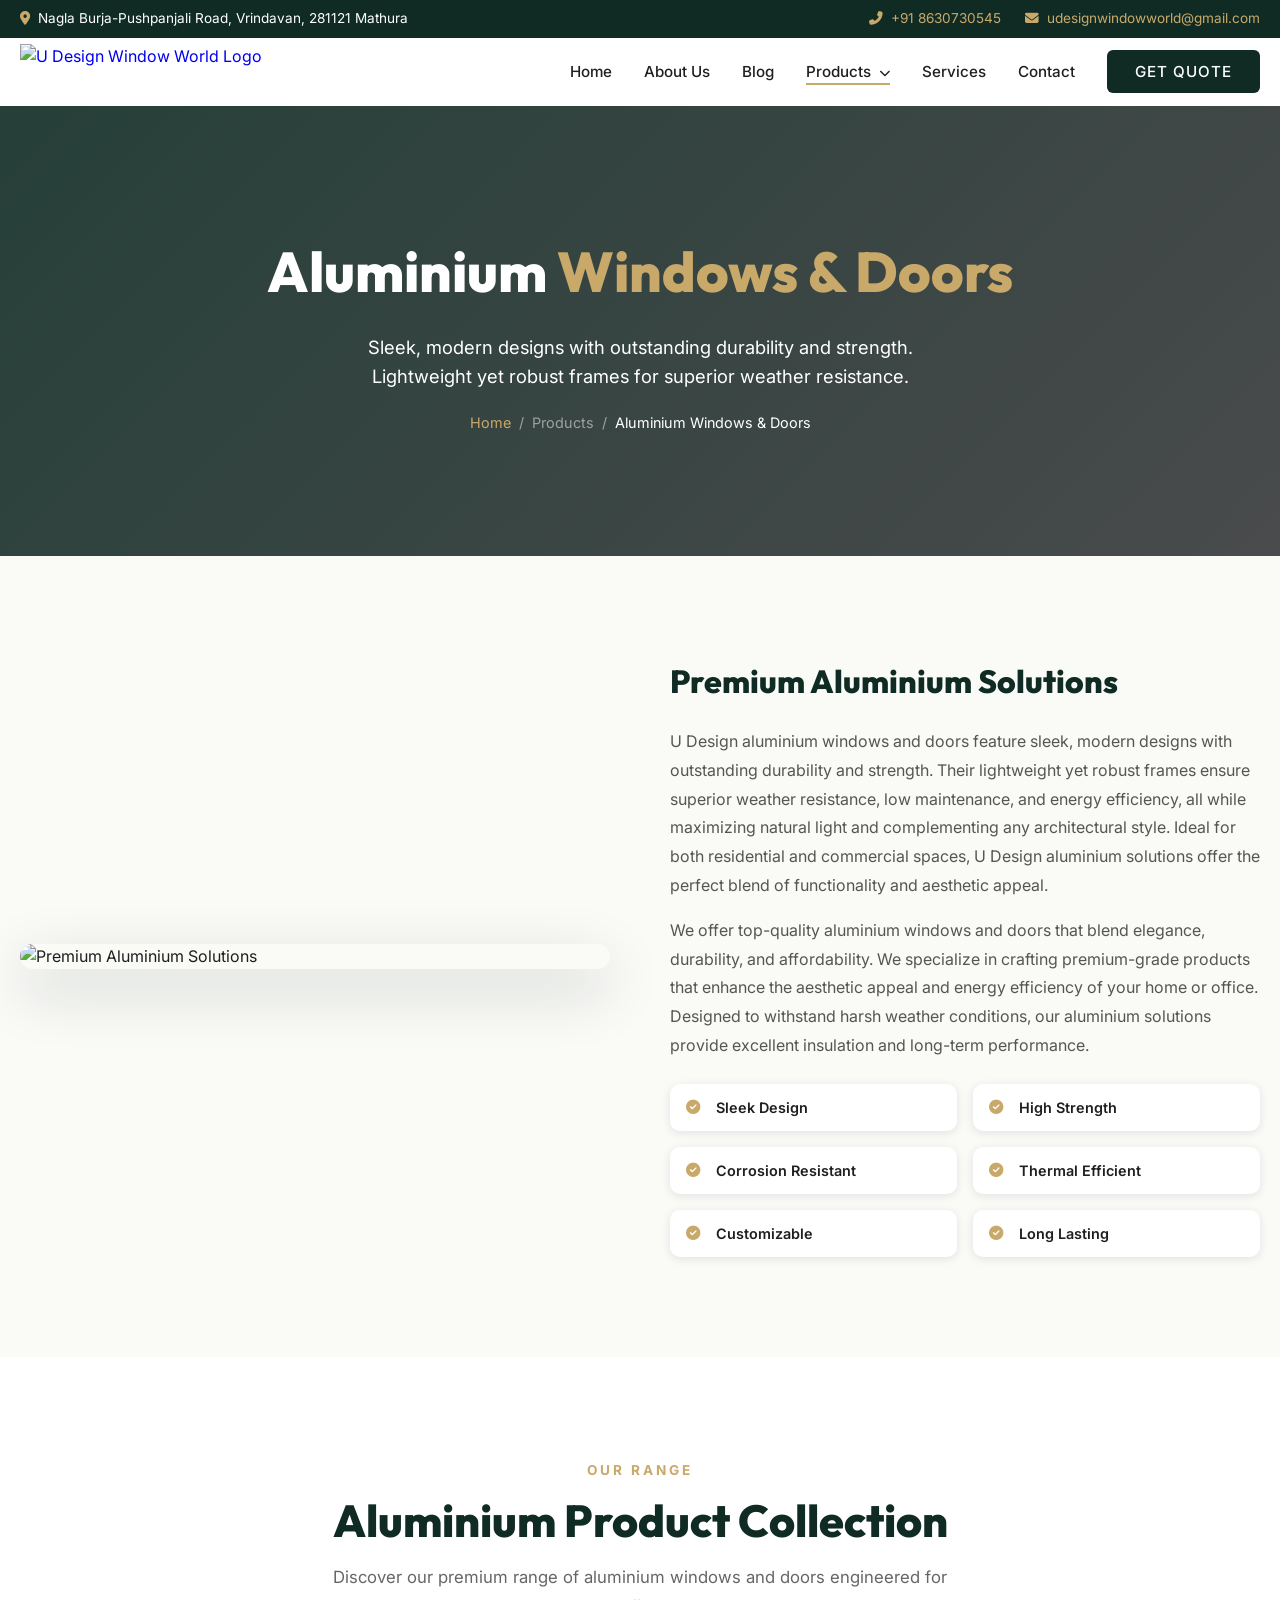
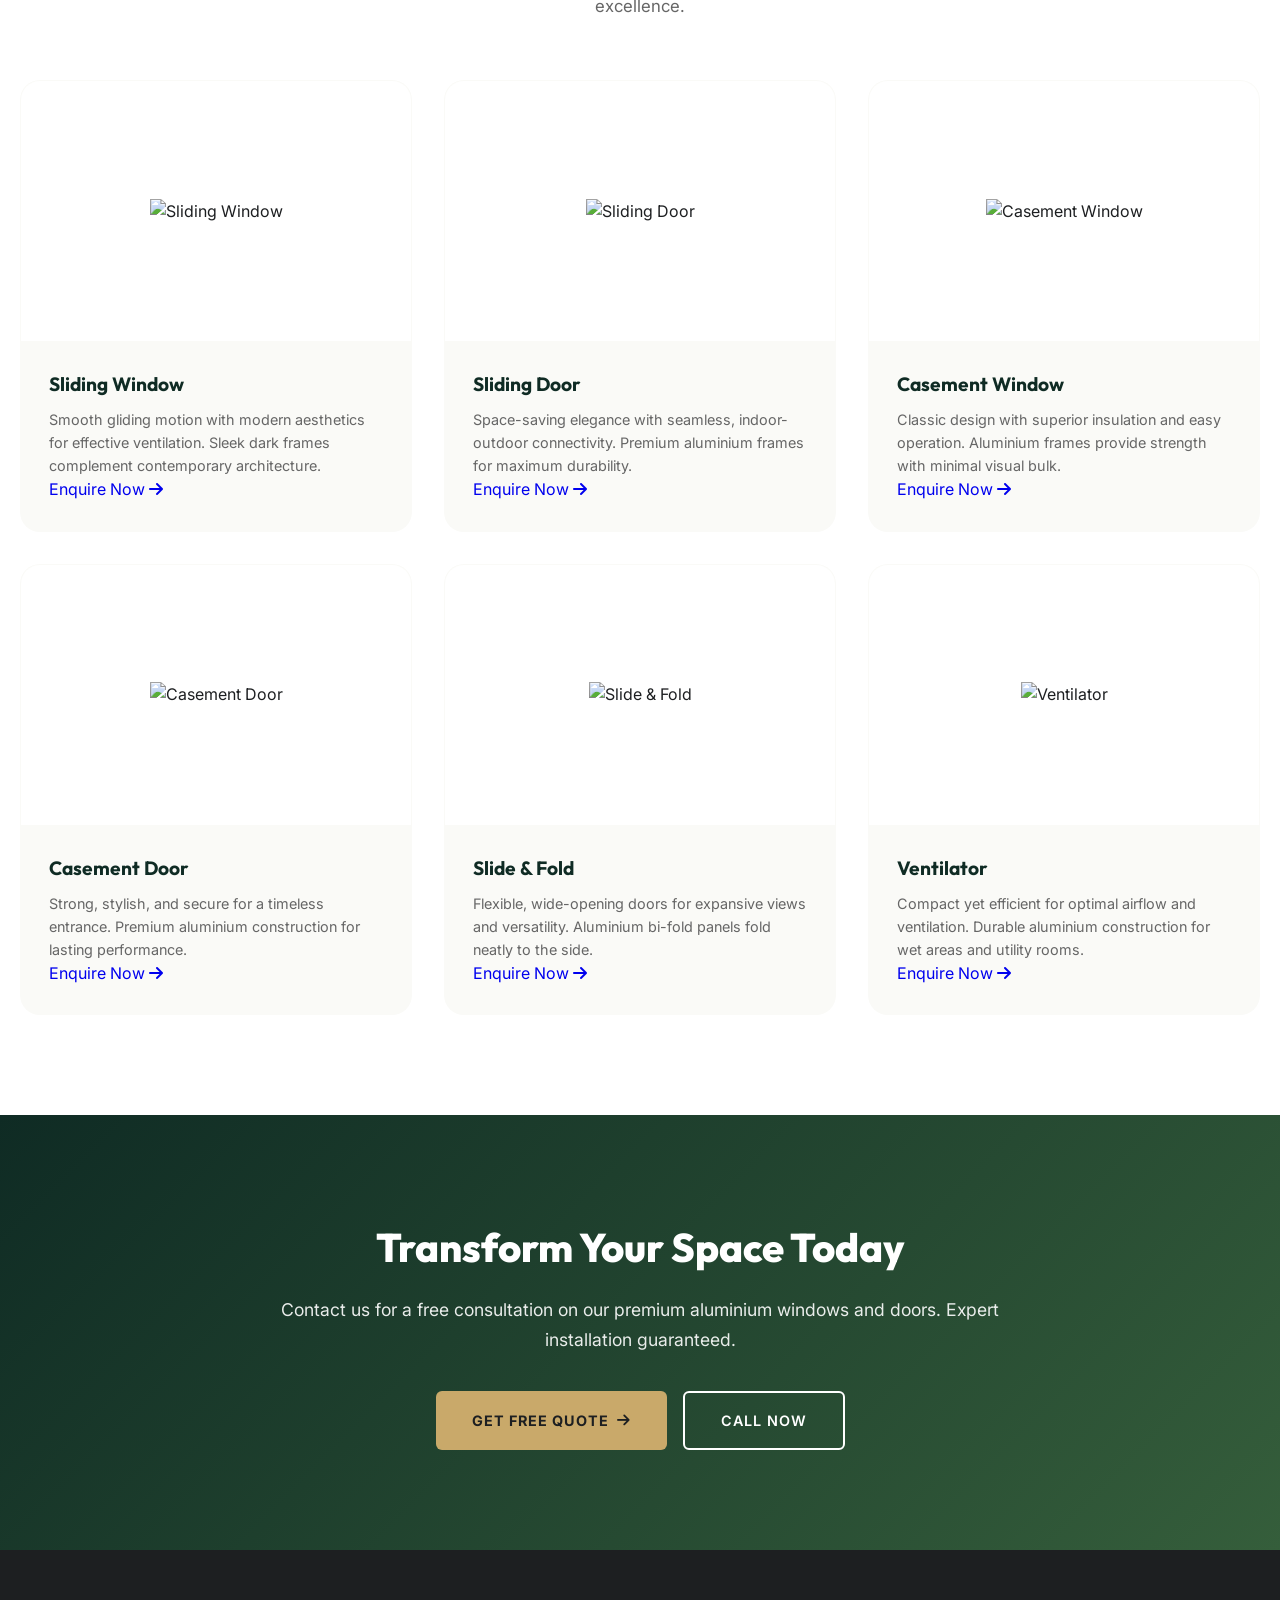
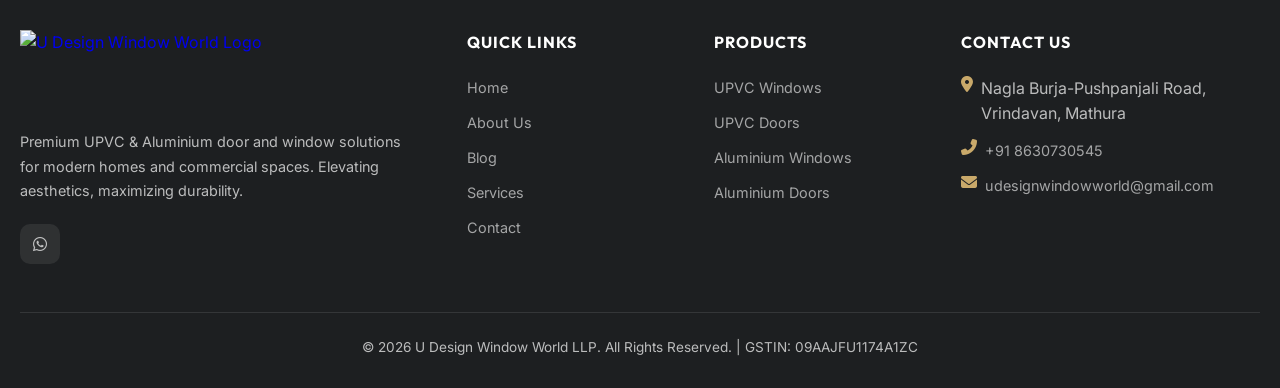
==== aluminium.html @ 1a080195 "Initialize correct repository with updated phone number" ====
<!DOCTYPE html>
<html lang="en">
<head>
    <meta charset="UTF-8">
    <meta name="viewport" content="width=device-width, initial-scale=1.0">
    <title>Aluminium Windows & Doors | U Design Window World</title>
    <meta name="description" content="Premium Aluminium windows and doors by U Design Window World LLP. Modern designs, outstanding durability, superior weather resistance. Vrindavan, Mathura.">
    
    <!-- Google Fonts -->
    <link rel="preconnect" href="https://fonts.googleapis.com">
    <link rel="preconnect" href="https://fonts.gstatic.com" crossorigin>
    <link href="https://fonts.googleapis.com/css2?family=Outfit:wght@400;600;700;800;900&family=Inter:wght@400;500;600;700&display=swap" rel="stylesheet">
    
    <!-- FontAwesome for Icons -->
    <link rel="stylesheet" href="https://cdnjs.cloudflare.com/ajax/libs/font-awesome/6.5.1/css/all.min.css">
    
    <!-- Custom CSS -->
    <link rel="stylesheet" href="styles.css">
</head>
<body>

    <!-- Top Bar -->
    <div class="top-bar">
        <div class="top-bar-container">
            <div class="top-bar-left">
                <div class="top-bar-item">
                    <i class="fas fa-map-marker-alt"></i>
                    <span>Nagla Burja-Pushpanjali Road, Vrindavan, 281121 Mathura</span>
                </div>
            </div>
            <div class="top-bar-right">
                <div class="top-bar-item">
                    <i class="fas fa-phone-alt"></i>
                    <a href="tel:+918630730545">+91 8630730545</a>
                </div>
                <div class="top-bar-item">
                    <i class="fas fa-envelope"></i>
                    <a href="mailto:udesignwindowworld@gmail.com">udesignwindowworld@gmail.com</a>
                </div>
            </div>
        </div>
    </div>

    <!-- Navbar -->
    <nav class="navbar" id="navbar">
        <div class="navbar-container">
            <a href="index.html" class="logo">
                <img src="assets/logo.png" alt="U Design Window World Logo">
            </a>
            
            <ul class="nav-links" id="navLinks">
                <li><a href="index.html">Home</a></li>
                <li><a href="index.html#about">About Us</a></li><li><a href="blog.html">Blog</a></li>
                <li class="dropdown">
                    <a href="#" class="dropdown-toggle">Products <i class="fas fa-chevron-down" style="font-size:0.7rem;margin-left:4px"></i></a>
                    <ul class="dropdown-menu">
                        <li><a href="upvc.html">UPVC Windows & Doors</a></li>
                        <li><a href="aluminium.html" class="active">Aluminium Windows & Doors</a></li>
                    </ul>
                </li>
                <li><a href="index.html#services">Services</a></li>
                <li><a href="index.html#contact">Contact</a></li>
                <li><a href="index.html#contact" class="nav-cta">Get Quote</a></li>
            </ul>

            <button class="hamburger" id="hamburger" aria-label="Toggle menu">
                <span></span>
                <span></span>
                <span></span>
            </button>
        </div>
    </nav>
    <div class="mobile-overlay" id="mobileOverlay"></div>

    <!-- Page Hero -->
    <section class="page-hero">
        <div class="page-hero-bg" style="background-image: url('assets/hero-banner.jpg');"></div>
        <div class="page-hero-content">
            <h1 class="fade-in">Aluminium <span>Windows & Doors</span></h1>
            <p class="fade-in delay-1">Sleek, modern designs with outstanding durability and strength. Lightweight yet robust frames for superior weather resistance.</p>
            <div class="breadcrumb fade-in delay-2">
                <a href="index.html">Home</a>
                <span>/</span>
                <span>Products</span>
                <span>/</span>
                <span style="color:var(--white);">Aluminium Windows & Doors</span>
            </div>
        </div>
    </section>

    <!-- Product Overview Section -->
    <section class="product-overview">
        <div class="overview-container">
            <div class="overview-image fade-in-left">
                <img src="assets/alu-sliding-window.jpg" alt="Premium Aluminium Solutions">
            </div>
            <div class="overview-text fade-in-right">
                <h2>Premium Aluminium Solutions</h2>
                <p>U Design aluminium windows and doors feature sleek, modern designs with outstanding durability and strength. Their lightweight yet robust frames ensure superior weather resistance, low maintenance, and energy efficiency, all while maximizing natural light and complementing any architectural style. Ideal for both residential and commercial spaces, U Design aluminium solutions offer the perfect blend of functionality and aesthetic appeal.</p>
                
                <p>We offer top-quality aluminium windows and doors that blend elegance, durability, and affordability. We specialize in crafting premium-grade products that enhance the aesthetic appeal and energy efficiency of your home or office. Designed to withstand harsh weather conditions, our aluminium solutions provide excellent insulation and long-term performance.</p>
                
                <div class="overview-features">
                    <div class="overview-feature"><i class="fas fa-check-circle"></i> Sleek Design</div>
                    <div class="overview-feature"><i class="fas fa-check-circle"></i> High Strength</div>
                    <div class="overview-feature"><i class="fas fa-check-circle"></i> Corrosion Resistant</div>
                    <div class="overview-feature"><i class="fas fa-check-circle"></i> Thermal Efficient</div>
                    <div class="overview-feature"><i class="fas fa-check-circle"></i> Customizable</div>
                    <div class="overview-feature"><i class="fas fa-check-circle"></i> Long Lasting</div>
                </div>
            </div>
        </div>
    </section>

    <!-- Product Grid Section -->
    <section class="product-grid-section">
        <div class="section-header fade-in">
            <span class="section-label">Our Range</span>
            <h2 class="section-title">Aluminium Product Collection</h2>
            <p class="section-desc">Discover our premium range of aluminium windows and doors engineered for excellence.</p>
        </div>

        <div class="product-grid-container">
            <div class="product-grid">
                
                <!-- Product 1 -->
                <div class="product-card fade-in delay-1">
                    <div class="product-card-image">
                        <img src="assets/aluminium-sliding-window.jpg" alt="Sliding Window">
                    </div>
                    <div class="product-card-content">
                        <h3>Sliding Window</h3>
                        <p>Smooth gliding motion with modern aesthetics for effective ventilation. Sleek dark frames complement contemporary architecture.</p>
                        <a href="https://wa.me/918630730545?text=Hey!%20I%20want%20to%20enquire%20about%20Aluminium%20Sliding%20Window" target="_blank" class="learn-more">Enquire Now <i class="fas fa-arrow-right"></i></a>
                    </div>
                </div>

                <!-- Product 2 -->
                <div class="product-card fade-in delay-2">
                    <div class="product-card-image">
                        <img src="assets/aluminium-sliding-door.png" alt="Sliding Door">
                    </div>
                    <div class="product-card-content">
                        <h3>Sliding Door</h3>
                        <p>Space-saving elegance with seamless, indoor-outdoor connectivity. Premium aluminium frames for maximum durability.</p>
                        <a href="https://wa.me/918630730545?text=Hey!%20I%20want%20to%20enquire%20about%20Aluminium%20Sliding%20Door" target="_blank" class="learn-more">Enquire Now <i class="fas fa-arrow-right"></i></a>
                    </div>
                </div>

                <!-- Product 3 -->
                <div class="product-card fade-in delay-3">
                    <div class="product-card-image">
                        <img src="assets/aluminium-casement-window.png" alt="Casement Window">
                    </div>
                    <div class="product-card-content">
                        <h3>Casement Window</h3>
                        <p>Classic design with superior insulation and easy operation. Aluminium frames provide strength with minimal visual bulk.</p>
                        <a href="https://wa.me/918630730545?text=Hey!%20I%20want%20to%20enquire%20about%20Aluminium%20Casement%20Window" target="_blank" class="learn-more">Enquire Now <i class="fas fa-arrow-right"></i></a>
                    </div>
                </div>

                <!-- Product 4 -->
                <div class="product-card fade-in delay-1">
                    <div class="product-card-image">
                        <img src="assets/aluminium-casement-door.png" alt="Casement Door">
                    </div>
                    <div class="product-card-content">
                        <h3>Casement Door</h3>
                        <p>Strong, stylish, and secure for a timeless entrance. Premium aluminium construction for lasting performance.</p>
                        <a href="https://wa.me/918630730545?text=Hey!%20I%20want%20to%20enquire%20about%20Aluminium%20Casement%20Door" target="_blank" class="learn-more">Enquire Now <i class="fas fa-arrow-right"></i></a>
                    </div>
                </div>

                <!-- Product 5 -->
                <div class="product-card fade-in delay-2">
                    <div class="product-card-image">
                        <img src="assets/aluminium-slide-fold.png" alt="Slide & Fold">
                    </div>
                    <div class="product-card-content">
                        <h3>Slide & Fold</h3>
                        <p>Flexible, wide-opening doors for expansive views and versatility. Aluminium bi-fold panels fold neatly to the side.</p>
                        <a href="https://wa.me/918630730545?text=Hey!%20I%20want%20to%20enquire%20about%20Aluminium%20Slide%20%26%20Fold" target="_blank" class="learn-more">Enquire Now <i class="fas fa-arrow-right"></i></a>
                    </div>
                </div>

                <!-- Product 6 -->
                <div class="product-card fade-in delay-3">
                    <div class="product-card-image">
                        <img src="assets/aluminium-ventilator.jpg" alt="Ventilator">
                    </div>
                    <div class="product-card-content">
                        <h3>Ventilator</h3>
                        <p>Compact yet efficient for optimal airflow and ventilation. Durable aluminium construction for wet areas and utility rooms.</p>
                        <a href="https://wa.me/918630730545?text=Hey!%20I%20want%20to%20enquire%20about%20Aluminium%20Ventilator" target="_blank" class="learn-more">Enquire Now <i class="fas fa-arrow-right"></i></a>
                    </div>
                </div>

            </div>
        </div>
    </section>

    <!-- CTA Section -->
    <section class="cta-section">
        <div class="cta-container fade-in">
            <h2>Transform Your Space Today</h2>
            <p>Contact us for a free consultation on our premium aluminium windows and doors. Expert installation guaranteed.</p>
            <div style="display:flex; gap:16px; justify-content:center; flex-wrap:wrap; margin-top:24px;">
                <a href="index.html#contact" class="btn-primary">Get Free Quote <i class="fas fa-arrow-right"></i></a>
                <a href="tel:+918630730545" class="btn-secondary" style="border-color:var(--white);">Call Now</a>
            </div>
        </div>
    </section>

    <!-- Footer -->
    <footer class="footer">
        <div class="footer-container">
            <div class="footer-brand">
                <a href="index.html" class="footer-logo-link">
                    <img src="assets/logo.png" alt="U Design Window World Logo" class="footer-logo">
                </a>
                <p>Premium UPVC & Aluminium door and window solutions for modern homes and commercial spaces. Elevating aesthetics, maximizing durability.</p>
                <div class="footer-social">
                    <a href="https://wa.me/918630730545" aria-label="WhatsApp"><i class="fab fa-whatsapp"></i></a>
                </div>
            </div>
            
            <div class="footer-col">
                <h4>Quick Links</h4>
                <ul>
                    <li><a href="index.html">Home</a></li>
                    <li><a href="index.html#about">About Us</a></li><li><a href="blog.html">Blog</a></li>
                    <li><a href="index.html#services">Services</a></li>
                    <li><a href="index.html#contact">Contact</a></li>
                </ul>
            </div>
            
            <div class="footer-col">
                <h4>Products</h4>
                <ul>
                    <li><a href="upvc.html">UPVC Windows</a></li>
                    <li><a href="upvc.html">UPVC Doors</a></li>
                    <li><a href="aluminium.html">Aluminium Windows</a></li>
                    <li><a href="aluminium.html">Aluminium Doors</a></li>
                </ul>
            </div>
            
            <div class="footer-col">
                <h4>Contact Us</h4>
                <ul>
                    <li><i class="fas fa-map-marker-alt" style="color:var(--accent);margin-right:8px;width:16px;"></i>Nagla Burja-Pushpanjali Road, Vrindavan, Mathura</li>
                    <li><i class="fas fa-phone-alt" style="color:var(--accent);margin-right:8px;width:16px;"></i><a href="tel:+918630730545">+91 8630730545</a></li>
                    <li><i class="fas fa-envelope" style="color:var(--accent);margin-right:8px;width:16px;"></i><a href="mailto:udesignwindowworld@gmail.com">udesignwindowworld@gmail.com</a></li>
                </ul>
            </div>
        </div>
        <div class="footer-bottom">
            <p>&copy; 2026 U Design Window World LLP. All Rights Reserved. | GSTIN: 09AAJFU1174A1ZC</p>
        </div>
    </footer>

    <!-- Back to Top Button -->
    <button class="back-to-top" id="backToTop" aria-label="Back to top">
        <i class="fas fa-arrow-up"></i>
    </button>

    <!-- JavaScript -->
    <script src="script.js"></script>
</body>
</html>
---- styles.css ----
:root {
  --primary: #0F2B24;
  --secondary: #355E3B;
  --dark: #1D1F21;
  --neutral: #E6E8EA;
  --light: #FAFAF7;
  --accent: #C9A96A;
  --white: #ffffff;
  --shadow: rgba(15, 43, 36, 0.1);
  --shadow-lg: rgba(15, 43, 36, 0.2);
}

/* RESET & BASE */
* {
  margin: 0;
  padding: 0;
  box-sizing: border-box;
}

html {
  scroll-behavior: smooth;
}

body {
  font-family: 'Inter', sans-serif;
  background-color: var(--light);
  color: var(--dark);
  line-height: 1.6;
  overflow-x: hidden;
}

::selection {
  background-color: var(--accent);
  color: var(--white);
}

a {
  text-decoration: none;
}

img {
  max-width: 100%;
  height: auto;
  display: block;
}

button {
  cursor: pointer;
  font-family: inherit;
}

.container {
  max-width: 1280px;
  margin: 0 auto;
  padding: 0 20px;
}

/* TOP BAR */
.top-bar {
  background-color: var(--primary);
  color: var(--white);
  font-size: 0.85rem;
}

.top-bar-container {
  max-width: 1280px;
  margin: 0 auto;
  display: flex;
  justify-content: space-between;
  align-items: center;
  padding: 8px 20px;
}

.top-bar a {
  color: var(--accent);
  transition: 0.3s;
}

.top-bar a:hover {
  text-decoration: underline;
}

.top-bar-left, .top-bar-right {
  display: flex;
  gap: 24px;
  align-items: center;
}

.top-bar-item {
  display: flex;
  align-items: center;
  gap: 8px;
}

.top-bar-item i {
  color: var(--accent);
}

/* NAVBAR */
.navbar {
  background-color: var(--white);
  position: sticky;
  top: 0;
  z-index: 1000;
  transition: 0.3s;
}

.navbar-container {
  max-width: 1280px;
  margin: 0 auto;
  display: flex;
  justify-content: space-between;
  align-items: center;
  padding: 6px 20px;
}

.navbar.scrolled {
  box-shadow: 0 2px 20px var(--shadow);
}

.logo {
  display: flex;
  align-items: center;
  gap: 12px;
}

.logo img {
  height: 56px;
  width: auto;
  object-fit: contain;
}

.footer-logo {
  height: 80px;
  width: auto;
  margin-bottom: 20px;
  object-fit: contain;
  display: block;
}

.logo-text {
  display: flex;
  flex-direction: column;
}

.brand-name {
  font-family: 'Outfit', sans-serif;
  font-weight: 800;
  font-size: 1.5rem;
  color: var(--primary);
  letter-spacing: 1px;
  line-height: 1;
}

.brand-tagline {
  font-size: 0.7rem;
  color: var(--accent);
  letter-spacing: 3px;
  text-transform: uppercase;
  font-weight: 600;
}

.nav-links {
  display: flex;
  list-style: none;
  gap: 32px;
  align-items: center;
}

.nav-links a {
  color: var(--dark);
  font-weight: 500;
  font-size: 0.95rem;
  position: relative;
  transition: 0.3s;
}

.nav-links a:not(.nav-cta)::after {
  content: '';
  position: absolute;
  bottom: -4px;
  left: 0;
  width: 0;
  height: 2px;
  background-color: var(--accent);
  transition: width 0.3s;
}

.nav-links a:not(.nav-cta):hover::after, 
.nav-links a.active:not(.nav-cta)::after {
  width: 100%;
}

.nav-links a:hover {
  color: var(--primary);
}

.nav-cta {
  background-color: var(--primary);
  color: var(--white) !important;
  padding: 12px 28px;
  border-radius: 6px;
  font-weight: 600;
  text-transform: uppercase;
  letter-spacing: 1px;
  font-size: 0.85rem;
  border: none;
  transition: 0.3s;
}

.nav-cta:hover {
  background-color: var(--accent);
  transform: translateY(-2px);
  box-shadow: 0 4px 15px var(--shadow-lg);
}

.dropdown {
  position: relative;
}

.dropdown-menu {
  position: absolute;
  top: 100%;
  left: 0;
  background: var(--white);
  min-width: 200px;
  box-shadow: 0 10px 30px var(--shadow);
  border-radius: 8px;
  padding: 10px 0;
  opacity: 0;
  visibility: hidden;
  transform: translateY(10px);
  transition: 0.3s;
  list-style: none;
}

.dropdown:hover .dropdown-menu {
  opacity: 1;
  visibility: visible;
  transform: translateY(0);
}

.dropdown-menu li {
  margin: 0;
}

.dropdown-menu a {
  display: block;
  padding: 10px 20px;
  color: var(--dark);
  font-size: 0.9rem;
}

.dropdown-menu a::after {
  display: none !important;
}

.dropdown-menu a:hover {
  background: var(--neutral);
  color: var(--primary);
  padding-left: 25px;
}

.hamburger {
  display: none;
  flex-direction: column;
  gap: 5px;
  background: none;
  border: none;
  padding: 4px;
  z-index: 1001;
}

.hamburger span {
  width: 28px;
  height: 3px;
  background-color: var(--dark);
  border-radius: 2px;
  transition: 0.3s;
}

/* HERO SECTION */
.hero {
  position: relative;
  height: 100vh;
  min-height: 600px;
  overflow: hidden;
  display: flex;
  align-items: center;
  justify-content: center;
  text-align: center;
}

.hero-bg {
  position: absolute;
  inset: 0;
  background-size: cover;
  background-position: center;
  z-index: 0;
  background-image: url('assets/upvc-sliding-door.jpg'); /* Changed image to a window/door related one */
}

.hero-bg::after {
  content: '';
  position: absolute;
  inset: 0;
  background: linear-gradient(135deg, rgba(15, 43, 36, 0.9) 0%, rgba(29, 31, 33, 0.8) 100%);
}

.hero-content {
  position: relative;
  z-index: 2;
  max-width: 1000px;
  margin: 0 auto;
  padding: 80px 20px 40px;
  color: var(--white);
  display: flex;
  flex-direction: column;
  align-items: center;
}

.hero-badge {
  display: inline-block;
  padding: 8px 20px;
  background: rgba(201, 169, 106, 0.2);
  border: 1px solid var(--accent);
  border-radius: 30px;
  font-size: 0.85rem;
  color: var(--accent);
  font-weight: 600;
  letter-spacing: 2px;
  text-transform: uppercase;
  margin-bottom: 24px;
}

.hero h1 {
  font-family: 'Outfit', sans-serif;
  font-size: clamp(2.2rem, 4.5vw, 3.8rem);
  font-weight: 800;
  line-height: 1.15;
  margin-bottom: 20px;
}

.hero h1 span {
  color: var(--accent);
}

.hero-subtitle {
  font-size: 1.1rem;
  line-height: 1.6;
  max-width: 700px;
  opacity: 0.9;
  margin-bottom: 36px;
}

.hero-buttons {
  display: flex;
  gap: 16px;
  flex-wrap: wrap;
  justify-content: center;
}

.btn-primary {
  background-color: var(--accent);
  color: var(--dark);
  padding: 16px 36px;
  border-radius: 6px;
  font-weight: 700;
  text-transform: uppercase;
  letter-spacing: 1px;
  font-size: 0.9rem;
  transition: 0.3s;
  display: inline-flex;
  align-items: center;
  gap: 8px;
}

.btn-primary:hover {
  background-color: #d4b577;
  transform: translateY(-3px);
  box-shadow: 0 8px 25px rgba(201, 169, 106, 0.4);
}

.btn-secondary {
  background-color: transparent;
  color: var(--white);
  padding: 16px 36px;
  border: 2px solid rgba(255, 255, 255, 0.3);
  border-radius: 6px;
  font-weight: 600;
  text-transform: uppercase;
  letter-spacing: 1px;
  font-size: 0.9rem;
  transition: 0.3s;
}

.btn-secondary:hover {
  border-color: var(--accent);
  color: var(--accent);
}

.hero-stats {
  display: flex;
  gap: 48px;
  margin-top: 60px;
  padding-top: 40px;
  border-top: 1px solid rgba(255, 255, 255, 0.15);
  justify-content: center;
}

.hero-stat {
  text-align: center;
}

.hero-stat .stat-number {
  font-family: 'Outfit', sans-serif;
  font-size: 2.2rem;
  font-weight: 800;
  color: var(--accent);
}

.hero-stat .stat-label {
  font-size: 0.85rem;
  opacity: 0.8;
  text-transform: uppercase;
  letter-spacing: 1px;
}

/* SECTION HEADERS */
.section-header {
  text-align: center;
  margin-bottom: 60px;
}

.section-label {
  display: inline-block;
  font-size: 0.85rem;
  font-weight: 700;
  color: var(--accent);
  text-transform: uppercase;
  letter-spacing: 3px;
  margin-bottom: 12px;
}

.section-title {
  font-family: 'Outfit', sans-serif;
  font-size: clamp(2rem, 3.5vw, 2.8rem);
  font-weight: 800;
  color: var(--primary);
  line-height: 1.2;
  margin-bottom: 16px;
}

.section-desc {
  font-size: 1.05rem;
  color: #666;
  max-width: 650px;
  margin: 0 auto;
  line-height: 1.7;
}

/* ABOUT SECTION */
.about-section {
  padding: 100px 20px;
  background-color: var(--light);
}

.about-container {
  max-width: 1280px;
  margin: 0 auto;
  display: grid;
  grid-template-columns: 1fr 1fr;
  gap: 60px;
  align-items: center;
}

.about-image-wrapper {
  position: relative;
}

.about-image-wrapper img {
  width: 100%;
  border-radius: 16px;
  box-shadow: 0 20px 60px var(--shadow-lg);
}

.about-image-wrapper::before {
  content: '';
  position: absolute;
  top: -20px;
  left: -20px;
  width: 120px;
  height: 120px;
  border: 3px solid var(--accent);
  border-radius: 16px 0 0 0;
  z-index: -1;
}

.about-text h5 {
  color: var(--accent);
  font-size: 0.9rem;
  text-transform: uppercase;
  letter-spacing: 3px;
  font-weight: 700;
  margin-bottom: 12px;
}

.about-text h2 {
  font-family: 'Outfit', sans-serif;
  font-size: 2.2rem;
  font-weight: 800;
  color: var(--primary);
  margin-bottom: 20px;
  line-height: 1.25;
}

.about-text p {
  color: #555;
  line-height: 1.8;
  margin-bottom: 20px;
  font-size: 1rem;
}

.about-features {
  display: flex;
  flex-direction: column;
  gap: 20px;
  margin-top: 24px;
}

.about-feature {
  display: flex;
  gap: 16px;
  align-items: flex-start;
}

.about-feature-icon {
  width: 48px;
  height: 48px;
  min-width: 48px;
  background-color: var(--primary);
  color: var(--accent);
  border-radius: 12px;
  display: flex;
  align-items: center;
  justify-content: center;
  font-size: 1.2rem;
}

.about-feature-text h4 {
  font-size: 1rem;
  font-weight: 700;
  color: var(--dark);
  margin-bottom: 4px;
}

.about-feature-text p {
  font-size: 0.9rem;
  color: #666;
  margin: 0;
}

/* WHY CHOOSE US */
.why-section {
  padding: 100px 20px;
  background-color: var(--primary);
}

.why-section .section-title {
  color: var(--white);
}

.why-section .section-desc {
  color: rgba(255, 255, 255, 0.7);
}

.why-grid {
  display: grid;
  grid-template-columns: repeat(4, 1fr);
  gap: 24px;
  max-width: 1280px;
  margin: 0 auto;
}

.why-card {
  background: rgba(255, 255, 255, 0.05);
  border: 1px solid rgba(255, 255, 255, 0.1);
  border-radius: 16px;
  padding: 36px 28px;
  text-align: center;
  transition: 0.4s;
  position: relative;
  overflow: hidden;
  backdrop-filter: blur(10px);
}

.why-card:hover {
  background: rgba(255, 255, 255, 0.1);
  transform: translateY(-8px);
  border-color: var(--accent);
}

.why-card .step-number {
  font-family: 'Outfit', sans-serif;
  font-size: 3rem;
  font-weight: 900;
  color: var(--accent);
  opacity: 0.3;
  margin-bottom: 16px;
  line-height: 1;
}

.why-card h3 {
  font-family: 'Outfit', sans-serif;
  font-size: 1.2rem;
  color: var(--white);
  margin-bottom: 12px;
  font-weight: 700;
}

.why-card p {
  color: rgba(255, 255, 255, 0.7);
  font-size: 0.9rem;
  line-height: 1.7;
}

/* SERVICES */
.services-section {
  padding: 100px 20px;
  background-color: var(--light);
}

.services-grid {
  display: grid;
  grid-template-columns: 1fr 1fr;
  gap: 32px;
  max-width: 1280px;
  margin: 0 auto;
}

.service-card {
  position: relative;
  border-radius: 20px;
  overflow: hidden;
  height: 450px;
  cursor: pointer;
}

.service-card img {
  width: 100%;
  height: 100%;
  object-fit: cover;
  transition: transform 0.6s;
}

.service-card:hover img {
  transform: scale(1.08);
}

.service-card-overlay {
  position: absolute;
  inset: 0;
  background: linear-gradient(to top, rgba(15, 43, 36, 0.95) 0%, rgba(15, 43, 36, 0.3) 50%, transparent 100%);
  display: flex;
  flex-direction: column;
  justify-content: flex-end;
  padding: 40px;
  transition: 0.4s;
}

.service-card h3 {
  font-family: 'Outfit', sans-serif;
  font-size: 1.8rem;
  font-weight: 800;
  color: var(--white);
  margin-bottom: 8px;
}

.service-card p {
  color: rgba(255, 255, 255, 0.8);
  font-size: 0.95rem;
  line-height: 1.6;
  margin-bottom: 20px;
}

.service-card .card-link {
  display: inline-flex;
  align-items: center;
  gap: 8px;
  color: var(--accent);
  font-weight: 700;
  text-transform: uppercase;
  letter-spacing: 1px;
  font-size: 0.85rem;
  transition: 0.3s;
}

.service-card:hover .card-link {
  gap: 14px;
}

/* STATS */
.stats-section {
  padding: 80px 20px;
  background-color: var(--dark);
}

.stats-container {
  max-width: 1280px;
  margin: 0 auto;
  display: grid;
  grid-template-columns: repeat(4, 1fr);
  gap: 32px;
  text-align: center;
}

.stat-item .stat-number {
  font-family: 'Outfit', sans-serif;
  font-size: 3rem;
  font-weight: 900;
  color: var(--accent);
}

.stat-item .stat-label {
  font-size: 0.9rem;
  color: rgba(255, 255, 255, 0.7);
  text-transform: uppercase;
  letter-spacing: 2px;
  margin-top: 8px;
}

/* VISION/MISSION */
.vision-section {
  padding: 100px 20px;
  background-color: var(--white);
}

.vision-container {
  max-width: 1280px;
  margin: 0 auto;
  display: grid;
  grid-template-columns: 1fr 1fr;
  gap: 40px;
}

.vision-card {
  padding: 48px 40px;
  border-radius: 20px;
  border: 1px solid var(--neutral);
  transition: 0.4s;
  position: relative;
  overflow: hidden;
}

.vision-card:hover {
  border-color: var(--accent);
  box-shadow: 0 10px 40px var(--shadow);
}

.vision-card::before {
  content: '';
  position: absolute;
  top: 0;
  left: 0;
  width: 4px;
  height: 100%;
  background-color: var(--accent);
}

.vision-card h3 {
  font-family: 'Outfit', sans-serif;
  font-size: 1.5rem;
  font-weight: 800;
  color: var(--primary);
  margin-bottom: 16px;
  display: flex;
  align-items: center;
  gap: 12px;
}

.vision-card p {
  color: #555;
  line-height: 1.8;
}

.vision-icon {
  width: 48px;
  height: 48px;
  background-color: var(--primary);
  color: var(--accent);
  border-radius: 12px;
  display: flex;
  align-items: center;
  justify-content: center;
}

/* CTA */
.cta-section {
  padding: 100px 20px;
  background: linear-gradient(135deg, var(--primary) 0%, var(--secondary) 100%);
  text-align: center;
  color: var(--white);
}

.cta-container {
  max-width: 800px;
  margin: 0 auto;
}

.cta-section h2 {
  font-family: 'Outfit', sans-serif;
  font-size: 2.5rem;
  font-weight: 800;
  margin-bottom: 16px;
}

.cta-section p {
  font-size: 1.1rem;
  opacity: 0.9;
  margin-bottom: 36px;
  line-height: 1.7;
}

/* CONTACT */
.contact-section {
  padding: 100px 20px;
  background-color: var(--light);
}

.contact-container {
  max-width: 1280px;
  margin: 0 auto;
  display: grid;
  grid-template-columns: 1fr 1fr;
  gap: 60px;
}

.contact-info {
  display: flex;
  flex-direction: column;
  gap: 32px;
}

.contact-item {
  display: flex;
  gap: 20px;
  align-items: flex-start;
}

.contact-icon {
  width: 56px;
  height: 56px;
  min-width: 56px;
  background-color: var(--primary);
  color: var(--accent);
  border-radius: 14px;
  display: flex;
  align-items: center;
  justify-content: center;
  font-size: 1.3rem;
}

.contact-item h4 {
  font-size: 1rem;
  font-weight: 700;
  color: var(--dark);
  margin-bottom: 4px;
}

.contact-item p {
  color: #666;
  font-size: 0.95rem;
  line-height: 1.6;
}

.contact-form {
  background-color: var(--white);
  padding: 48px;
  border-radius: 20px;
  box-shadow: 0 10px 40px var(--shadow);
}

.form-group {
  margin-bottom: 20px;
}

.form-group label {
  display: block;
  font-weight: 600;
  color: var(--dark);
  margin-bottom: 8px;
  font-size: 0.9rem;
}

.form-group input, 
.form-group textarea {
  width: 100%;
  padding: 14px 18px;
  border: 2px solid var(--neutral);
  border-radius: 10px;
  font-size: 1rem;
  font-family: 'Inter', sans-serif;
  transition: 0.3s;
  background-color: var(--light);
}

.form-group input:focus, 
.form-group textarea:focus {
  outline: none;
  border-color: var(--accent);
  box-shadow: 0 0 0 4px rgba(201, 169, 106, 0.1);
}

.form-group textarea {
  min-height: 120px;
  resize: vertical;
}

.form-submit {
  background-color: var(--primary);
  color: var(--white);
  padding: 16px 40px;
  border: none;
  border-radius: 10px;
  font-size: 1rem;
  font-weight: 700;
  cursor: pointer;
  transition: 0.3s;
  text-transform: uppercase;
  letter-spacing: 1px;
  width: 100%;
}

.form-submit:hover {
  background-color: var(--accent);
  color: var(--dark);
}

/* FOOTER */
.footer {
  background-color: var(--dark);
  color: rgba(255, 255, 255, 0.7);
  padding: 80px 20px 30px;
}

.footer-container {
  max-width: 1280px;
  margin: 0 auto;
  display: grid;
  grid-template-columns: 2fr 1fr 1fr 1.5fr;
  gap: 48px;
}

.footer-brand .brand-name {
  font-family: 'Outfit', sans-serif;
  font-size: 1.5rem;
  font-weight: 800;
  color: var(--white);
  margin-bottom: 4px;
}

.footer-brand .brand-tagline {
  color: var(--accent);
  font-size: 0.75rem;
  letter-spacing: 2px;
  text-transform: uppercase;
  margin-bottom: 16px;
  display: block;
}

.footer-brand p {
  font-size: 0.9rem;
  line-height: 1.7;
  margin-bottom: 20px;
}

.footer-social {
  display: flex;
  gap: 12px;
}

.footer-social a {
  width: 40px;
  height: 40px;
  background: rgba(255, 255, 255, 0.08);
  border-radius: 10px;
  display: flex;
  align-items: center;
  justify-content: center;
  color: rgba(255, 255, 255, 0.7);
  transition: 0.3s;
}

.footer-social a:hover {
  background-color: var(--accent);
  color: var(--dark);
}

.footer-col h4 {
  font-family: 'Outfit', sans-serif;
  font-size: 1rem;
  font-weight: 700;
  color: var(--white);
  margin-bottom: 20px;
  text-transform: uppercase;
  letter-spacing: 1px;
}

.footer-col ul {
  list-style: none;
  padding: 0;
}

.footer-col li {
  margin-bottom: 12px;
  display: flex;
}

.footer-col a {
  color: rgba(255, 255, 255, 0.6);
  transition: 0.3s;
  font-size: 0.9rem;
}

.footer-col a:hover {
  color: var(--accent);
  padding-left: 4px;
}

.footer-bottom {
  border-top: 1px solid rgba(255, 255, 255, 0.1);
  margin-top: 48px;
  padding-top: 24px;
  text-align: center;
  font-size: 0.85rem;
}

/* PRODUCT PAGES SPECIFIC */
.page-hero {
  height: 50vh;
  min-height: 350px;
  display: flex;
  align-items: center;
  justify-content: center;
  text-align: center;
  position: relative;
  overflow: hidden;
}

.page-hero::before {
  content: '';
  position: absolute;
  inset: 0;
  background: linear-gradient(135deg, rgba(15, 43, 36, 0.9), rgba(29, 31, 33, 0.8));
  z-index: 1;
}

.page-hero-bg {
  position: absolute;
  inset: 0;
  background-size: cover;
  background-position: center;
  z-index: 0;
}

.page-hero-content {
  position: relative;
  z-index: 2;
  color: var(--white);
  padding: 0 20px;
}

.page-hero h1 {
  font-family: 'Outfit', sans-serif;
  font-size: clamp(2.5rem, 5vw, 3.5rem);
  font-weight: 800;
  margin-bottom: 16px;
}

.page-hero h1 span {
  color: var(--accent);
}

.page-hero p {
  font-size: 1.15rem;
  opacity: 0.9;
  max-width: 600px;
  margin: 0 auto;
}

.breadcrumb {
  display: flex;
  justify-content: center;
  gap: 8px;
  margin-top: 20px;
  font-size: 0.9rem;
}

.breadcrumb a {
  color: var(--accent);
}

.breadcrumb span {
  color: rgba(255, 255, 255, 0.5);
}

.product-overview {
  padding: 100px 20px;
  background-color: var(--light);
}

.overview-container {
  max-width: 1280px;
  margin: 0 auto;
  display: grid;
  grid-template-columns: 1fr 1fr;
  gap: 60px;
  align-items: center;
}

.overview-image img {
  width: 100%;
  border-radius: 20px;
  box-shadow: 0 20px 60px var(--shadow-lg);
}

.overview-text h2 {
  font-family: 'Outfit', sans-serif;
  font-size: 2rem;
  font-weight: 800;
  color: var(--primary);
  margin-bottom: 20px;
}

.overview-text p {
  color: #555;
  line-height: 1.8;
  margin-bottom: 16px;
}

.overview-features {
  display: grid;
  grid-template-columns: 1fr 1fr;
  gap: 16px;
  margin-top: 24px;
}

.overview-feature {
  display: flex;
  align-items: center;
  gap: 10px;
  padding: 12px 16px;
  background-color: var(--white);
  border-radius: 10px;
  font-size: 0.9rem;
  font-weight: 600;
  color: var(--dark);
  box-shadow: 0 2px 10px var(--shadow);
}

.overview-feature i {
  color: var(--accent);
  min-width: 20px;
}

.product-grid-section {
  padding: 100px 20px;
  background-color: var(--white);
}

.product-grid-container {
  max-width: 1280px;
  margin: 0 auto;
}

.product-grid {
  display: grid;
  grid-template-columns: repeat(3, 1fr);
  gap: 32px;
}

.product-card {
  background-color: var(--light);
  border-radius: 20px;
  overflow: hidden;
  transition: 0.4s;
  border: 1px solid transparent;
}

.product-card:hover {
  transform: translateY(-10px);
  box-shadow: 0 20px 50px var(--shadow-lg);
  border-color: var(--accent);
}

.product-card-image {
  height: 260px;
  overflow: hidden;
  background-color: var(--white);
  display: flex;
  align-items: center;
  justify-content: center;
  padding: 20px;
}

.product-card-image img {
  max-width: 90%;
  max-height: 90%;
  object-fit: contain;
  transition: transform 0.5s;
}

.product-card:hover .product-card-image img {
  transform: scale(1.05);
}

.product-card-content {
  padding: 28px;
}

.product-card-content h3 {
  font-family: 'Outfit', sans-serif;
  font-size: 1.2rem;
  font-weight: 700;
  color: var(--primary);
  margin-bottom: 8px;
}

.product-card-content p {
  color: #666;
  font-size: 0.9rem;
  line-height: 1.6;
}

/* SCROLL ANIMATIONS */
.fade-in {
  opacity: 0;
  transform: translateY(30px);
  transition: opacity 0.8s ease, transform 0.8s ease;
}

.fade-in.visible {
  opacity: 1;
  transform: translateY(0);
}

.fade-in-left {
  opacity: 0;
  transform: translateX(-40px);
  transition: opacity 0.8s ease, transform 0.8s ease;
}

.fade-in-left.visible {
  opacity: 1;
  transform: translateX(0);
}

.fade-in-right {
  opacity: 0;
  transform: translateX(40px);
  transition: opacity 0.8s ease, transform 0.8s ease;
}

.fade-in-right.visible {
  opacity: 1;
  transform: translateX(0);
}

.scale-in {
  opacity: 0;
  transform: scale(0.95);
  transition: 0.6s;
}

.scale-in.visible {
  opacity: 1;
  transform: scale(1);
}

.delay-1 { transition-delay: 0.1s; }
.delay-2 { transition-delay: 0.2s; }
.delay-3 { transition-delay: 0.3s; }
.delay-4 { transition-delay: 0.4s; }
.delay-5 { transition-delay: 0.5s; }
.delay-6 { transition-delay: 0.6s; }

/* BACK TO TOP */
.back-to-top {
  position: fixed;
  bottom: 30px;
  right: 30px;
  width: 48px;
  height: 48px;
  background-color: var(--primary);
  color: var(--accent);
  border: none;
  border-radius: 12px;
  cursor: pointer;
  opacity: 0;
  visibility: hidden;
  transition: 0.3s;
  z-index: 999;
  display: flex;
  align-items: center;
  justify-content: center;
  box-shadow: 0 4px 15px var(--shadow);
}

.back-to-top.visible {
  opacity: 1;
  visibility: visible;
}

.back-to-top:hover {
  background-color: var(--accent);
  color: var(--dark);
  transform: translateY(-3px);
}

.mobile-overlay {
  display: none;
  position: fixed;
  inset: 0;
  background: rgba(0, 0, 0, 0.5);
  z-index: 998;
}

.mobile-overlay.active {
  display: block;
}

/* RESPONSIVE */
@media (max-width: 1024px) {
  .why-grid {
    grid-template-columns: 1fr 1fr;
  }
  .about-container {
    grid-template-columns: 1fr;
  }
  .services-grid {
    grid-template-columns: 1fr;
  }
  .product-grid {
    grid-template-columns: repeat(2, 1fr);
  }
  .footer-container {
    grid-template-columns: 1fr 1fr;
  }
  .stats-container {
    grid-template-columns: 1fr 1fr;
  }
  .vision-container {
    grid-template-columns: 1fr;
  }
  .contact-container {
    grid-template-columns: 1fr;
  }
  .overview-container {
    grid-template-columns: 1fr;
  }
}

@media (max-width: 768px) {
  .top-bar {
    display: none;
  }
  .hamburger {
    display: flex;
  }
  .nav-links {
    position: fixed;
    top: 0;
    right: -100%;
    width: 80%;
    max-width: 360px;
    height: 100vh;
    background: var(--white);
    flex-direction: column;
    padding: 80px 40px 40px;
    gap: 24px;
    box-shadow: -5px 0 30px rgba(0, 0, 0, 0.1);
    transition: right 0.4s;
    z-index: 999;
    align-items: flex-start;
  }
  .nav-links.active {
    right: 0;
  }
  .nav-links a {
    font-size: 1.1rem;
  }
  .nav-cta {
    width: 100%;
    text-align: center;
  }
  .dropdown-menu {
    position: static;
    opacity: 1;
    visibility: visible;
    transform: none;
    box-shadow: none;
    background: transparent;
    padding: 10px 0 0 15px;
    display: none;
  }
  .dropdown.active .dropdown-menu {
    display: block;
  }
  .hamburger.active span:nth-child(1) {
    transform: rotate(45deg) translate(5px, 6px);
  }
  .hamburger.active span:nth-child(2) {
    opacity: 0;
  }
  .hamburger.active span:nth-child(3) {
    transform: rotate(-45deg) translate(5px, -6px);
  }
  
  .logo img {
    height: 44px;
  }
  
  .hero {
    min-height: 100vh;
    min-height: 100dvh;
    height: auto;
  }
  .hero-content {
    padding: 120px 20px 40px;
    justify-content: center;
    min-height: 100vh;
    min-height: 100dvh;
    box-sizing: border-box;
  }
  .hero-badge {
    font-size: 0.7rem;
    padding: 6px 16px;
    letter-spacing: 1.5px;
    margin-bottom: 16px;
  }
  .hero h1 {
    font-size: 1.8rem;
    margin-bottom: 14px;
  }
  .hero-subtitle {
    font-size: 0.9rem;
    margin-bottom: 20px;
  }
  .hero-buttons {
    flex-direction: column;
    gap: 12px;
    margin-bottom: 10px;
  }
  .btn-primary, .btn-secondary {
    width: 100%;
    justify-content: center;
    padding: 14px 28px;
    font-size: 0.85rem;
  }
  .hero-stats {
    flex-direction: row;
    flex-wrap: wrap;
    gap: 16px;
    margin-top: 24px;
    justify-content: center;
  }
  .hero-stat {
    flex: 0 0 auto;
  }
  .stat-number {
    font-size: 1.8rem;
  }
  .stat-label {
    font-size: 0.7rem;
  }
  
  .why-grid, .product-grid, .footer-container {
    grid-template-columns: 1fr;
  }
  .stats-container {
    grid-template-columns: 1fr 1fr;
  }
  
  .service-card {
    height: 350px;
  }
  .service-card h3 {
    font-size: 1.4rem;
  }
  .service-card p {
    font-size: 0.85rem;
    line-height: 1.4;
    margin-bottom: 15px;
  }
  .service-card-overlay {
    padding: 20px;
  }
  .overview-features {
    grid-template-columns: 1fr;
  }
}
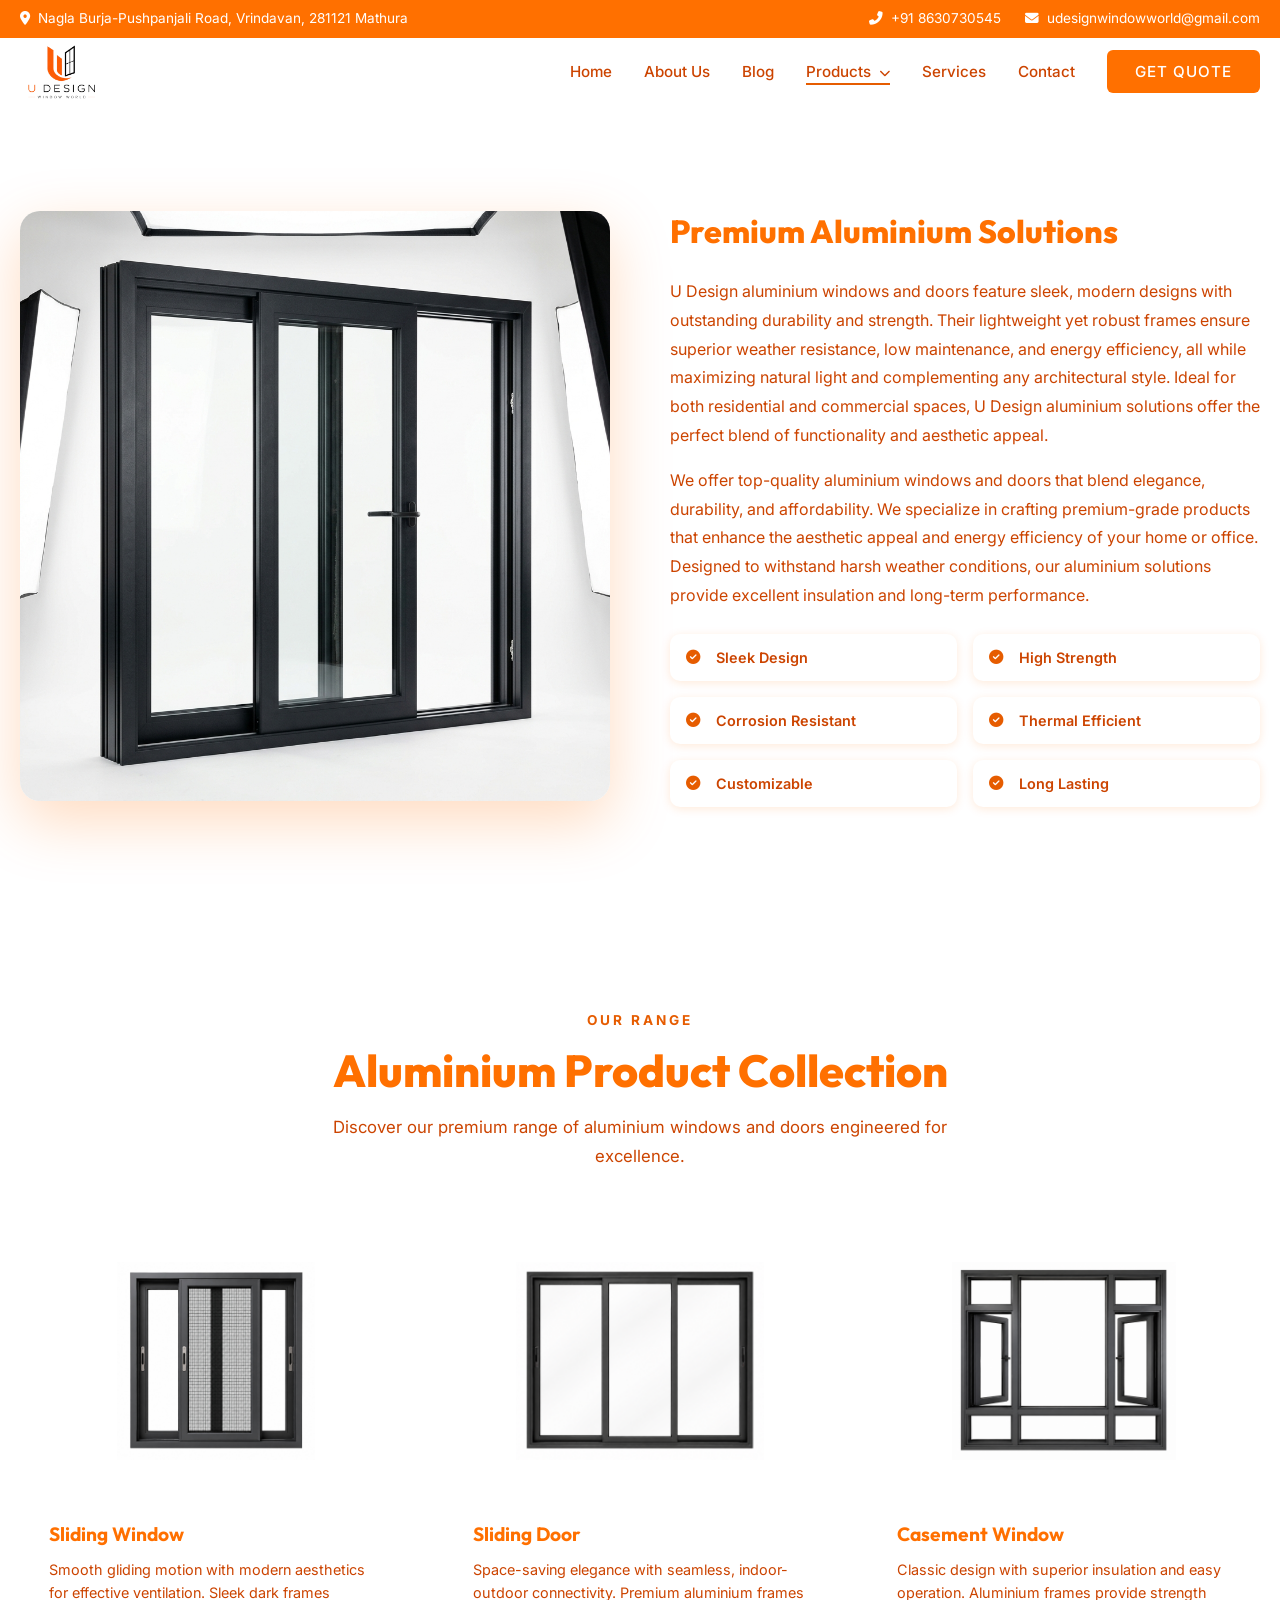
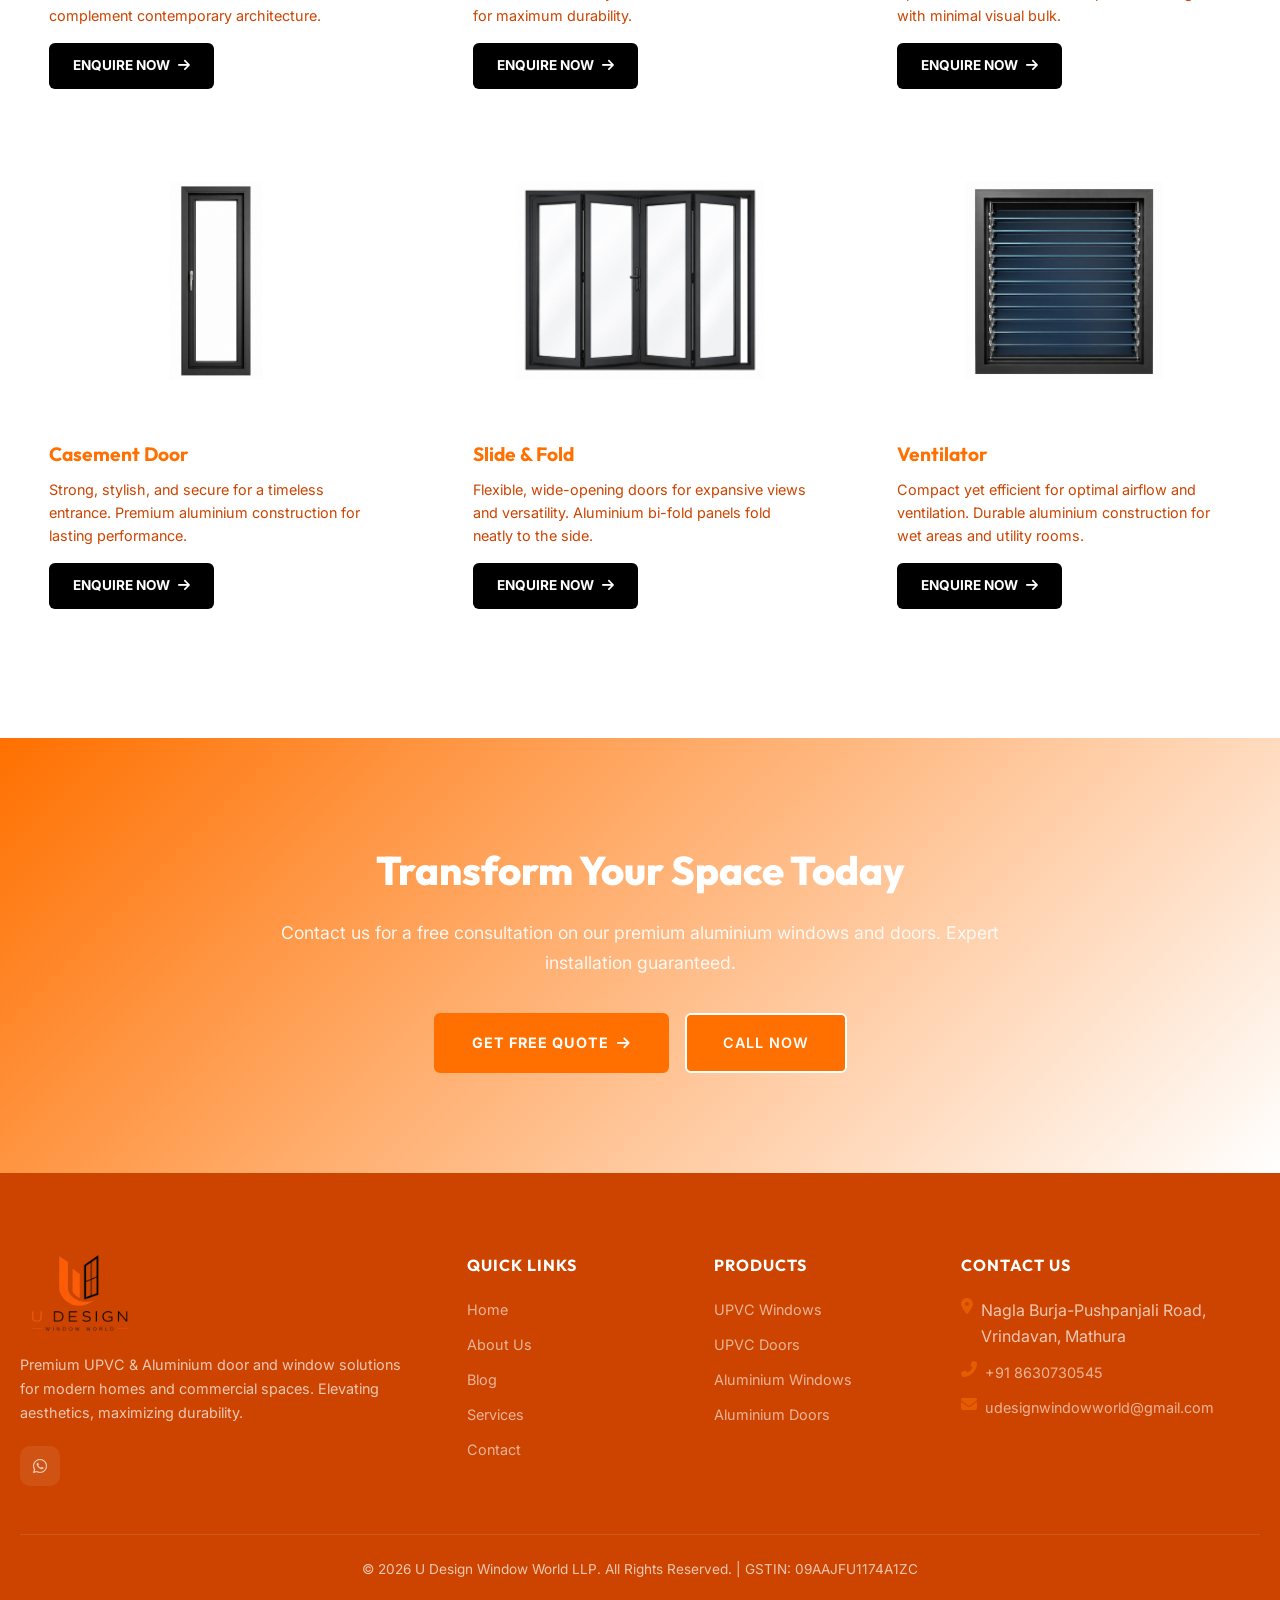
==== commit aa3758d7: "Fix hero wording, remove unwanted page heroes from product pages, fix green card shadow, and correct" ====
--- a/aluminium.html
+++ b/aluminium.html
@@ -1,22 +1,27 @@
 <!DOCTYPE html>
 <html lang="en">
+
 <head>
     <meta charset="UTF-8">
     <meta name="viewport" content="width=device-width, initial-scale=1.0">
     <title>Aluminium Windows & Doors | U Design Window World</title>
-    <meta name="description" content="Premium Aluminium windows and doors by U Design Window World LLP. Modern designs, outstanding durability, superior weather resistance. Vrindavan, Mathura.">
-    
+    <meta name="description"
+        content="Premium Aluminium windows and doors by U Design Window World LLP. Modern designs, outstanding durability, superior weather resistance. Vrindavan, Mathura.">
+
     <!-- Google Fonts -->
     <link rel="preconnect" href="https://fonts.googleapis.com">
     <link rel="preconnect" href="https://fonts.gstatic.com" crossorigin>
-    <link href="https://fonts.googleapis.com/css2?family=Outfit:wght@400;600;700;800;900&family=Inter:wght@400;500;600;700&display=swap" rel="stylesheet">
-    
+    <link
+        href="https://fonts.googleapis.com/css2?family=Outfit:wght@400;600;700;800;900&family=Inter:wght@400;500;600;700&display=swap"
+        rel="stylesheet">
+
     <!-- FontAwesome for Icons -->
     <link rel="stylesheet" href="https://cdnjs.cloudflare.com/ajax/libs/font-awesome/6.5.1/css/all.min.css">
-    
+
     <!-- Custom CSS -->
     <link rel="stylesheet" href="styles.css">
 </head>
+
 <body>
 
     <!-- Top Bar -->
@@ -47,12 +52,14 @@
             <a href="index.html" class="logo">
                 <img src="assets/logo.png" alt="U Design Window World Logo">
             </a>
-            
+
             <ul class="nav-links" id="navLinks">
                 <li><a href="index.html">Home</a></li>
-                <li><a href="index.html#about">About Us</a></li><li><a href="blog.html">Blog</a></li>
+                <li><a href="index.html#about">About Us</a></li>
+                <li><a href="blog.html">Blog</a></li>
                 <li class="dropdown">
-                    <a href="#" class="dropdown-toggle">Products <i class="fas fa-chevron-down" style="font-size:0.7rem;margin-left:4px"></i></a>
+                    <a href="#" class="dropdown-toggle">Products <i class="fas fa-chevron-down"
+                            style="font-size:0.7rem;margin-left:4px"></i></a>
                     <ul class="dropdown-menu">
                         <li><a href="upvc.html">UPVC Windows & Doors</a></li>
                         <li><a href="aluminium.html" class="active">Aluminium Windows & Doors</a></li>
@@ -72,22 +79,6 @@
     </nav>
     <div class="mobile-overlay" id="mobileOverlay"></div>
 
-    <!-- Page Hero -->
-    <section class="page-hero">
-        <div class="page-hero-bg" style="background-image: url('assets/hero-banner.jpg');"></div>
-        <div class="page-hero-content">
-            <h1 class="fade-in">Aluminium <span>Windows & Doors</span></h1>
-            <p class="fade-in delay-1">Sleek, modern designs with outstanding durability and strength. Lightweight yet robust frames for superior weather resistance.</p>
-            <div class="breadcrumb fade-in delay-2">
-                <a href="index.html">Home</a>
-                <span>/</span>
-                <span>Products</span>
-                <span>/</span>
-                <span style="color:var(--white);">Aluminium Windows & Doors</span>
-            </div>
-        </div>
-    </section>
-
     <!-- Product Overview Section -->
     <section class="product-overview">
         <div class="overview-container">
@@ -96,10 +87,17 @@
             </div>
             <div class="overview-text fade-in-right">
                 <h2>Premium Aluminium Solutions</h2>
-                <p>U Design aluminium windows and doors feature sleek, modern designs with outstanding durability and strength. Their lightweight yet robust frames ensure superior weather resistance, low maintenance, and energy efficiency, all while maximizing natural light and complementing any architectural style. Ideal for both residential and commercial spaces, U Design aluminium solutions offer the perfect blend of functionality and aesthetic appeal.</p>
-                
-                <p>We offer top-quality aluminium windows and doors that blend elegance, durability, and affordability. We specialize in crafting premium-grade products that enhance the aesthetic appeal and energy efficiency of your home or office. Designed to withstand harsh weather conditions, our aluminium solutions provide excellent insulation and long-term performance.</p>
-                
+                <p>U Design aluminium windows and doors feature sleek, modern designs with outstanding durability and
+                    strength. Their lightweight yet robust frames ensure superior weather resistance, low maintenance,
+                    and energy efficiency, all while maximizing natural light and complementing any architectural style.
+                    Ideal for both residential and commercial spaces, U Design aluminium solutions offer the perfect
+                    blend of functionality and aesthetic appeal.</p>
+
+                <p>We offer top-quality aluminium windows and doors that blend elegance, durability, and affordability.
+                    We specialize in crafting premium-grade products that enhance the aesthetic appeal and energy
+                    efficiency of your home or office. Designed to withstand harsh weather conditions, our aluminium
+                    solutions provide excellent insulation and long-term performance.</p>
+
                 <div class="overview-features">
                     <div class="overview-feature"><i class="fas fa-check-circle"></i> Sleek Design</div>
                     <div class="overview-feature"><i class="fas fa-check-circle"></i> High Strength</div>
@@ -117,12 +115,13 @@
         <div class="section-header fade-in">
             <span class="section-label">Our Range</span>
             <h2 class="section-title">Aluminium Product Collection</h2>
-            <p class="section-desc">Discover our premium range of aluminium windows and doors engineered for excellence.</p>
+            <p class="section-desc">Discover our premium range of aluminium windows and doors engineered for excellence.
+            </p>
         </div>
 
         <div class="product-grid-container">
             <div class="product-grid">
-                
+
                 <!-- Product 1 -->
                 <div class="product-card fade-in delay-1">
                     <div class="product-card-image">
@@ -130,8 +129,10 @@
                     </div>
                     <div class="product-card-content">
                         <h3>Sliding Window</h3>
-                        <p>Smooth gliding motion with modern aesthetics for effective ventilation. Sleek dark frames complement contemporary architecture.</p>
-                        <a href="https://wa.me/918630730545?text=Hey!%20I%20want%20to%20enquire%20about%20Aluminium%20Sliding%20Window" target="_blank" class="learn-more">Enquire Now <i class="fas fa-arrow-right"></i></a>
+                        <p>Smooth gliding motion with modern aesthetics for effective ventilation. Sleek dark frames
+                            complement contemporary architecture.</p>
+                        <a href="https://wa.me/918630730545?text=Hey!%20I%20want%20to%20enquire%20about%20Aluminium%20Sliding%20Window"
+                            target="_blank" class="learn-more">Enquire Now <i class="fas fa-arrow-right"></i></a>
                     </div>
                 </div>
 
@@ -142,8 +143,10 @@
                     </div>
                     <div class="product-card-content">
                         <h3>Sliding Door</h3>
-                        <p>Space-saving elegance with seamless, indoor-outdoor connectivity. Premium aluminium frames for maximum durability.</p>
-                        <a href="https://wa.me/918630730545?text=Hey!%20I%20want%20to%20enquire%20about%20Aluminium%20Sliding%20Door" target="_blank" class="learn-more">Enquire Now <i class="fas fa-arrow-right"></i></a>
+                        <p>Space-saving elegance with seamless, indoor-outdoor connectivity. Premium aluminium frames
+                            for maximum durability.</p>
+                        <a href="https://wa.me/918630730545?text=Hey!%20I%20want%20to%20enquire%20about%20Aluminium%20Sliding%20Door"
+                            target="_blank" class="learn-more">Enquire Now <i class="fas fa-arrow-right"></i></a>
                     </div>
                 </div>
 
@@ -154,8 +157,10 @@
                     </div>
                     <div class="product-card-content">
                         <h3>Casement Window</h3>
-                        <p>Classic design with superior insulation and easy operation. Aluminium frames provide strength with minimal visual bulk.</p>
-                        <a href="https://wa.me/918630730545?text=Hey!%20I%20want%20to%20enquire%20about%20Aluminium%20Casement%20Window" target="_blank" class="learn-more">Enquire Now <i class="fas fa-arrow-right"></i></a>
+                        <p>Classic design with superior insulation and easy operation. Aluminium frames provide strength
+                            with minimal visual bulk.</p>
+                        <a href="https://wa.me/918630730545?text=Hey!%20I%20want%20to%20enquire%20about%20Aluminium%20Casement%20Window"
+                            target="_blank" class="learn-more">Enquire Now <i class="fas fa-arrow-right"></i></a>
                     </div>
                 </div>
 
@@ -166,8 +171,10 @@
                     </div>
                     <div class="product-card-content">
                         <h3>Casement Door</h3>
-                        <p>Strong, stylish, and secure for a timeless entrance. Premium aluminium construction for lasting performance.</p>
-                        <a href="https://wa.me/918630730545?text=Hey!%20I%20want%20to%20enquire%20about%20Aluminium%20Casement%20Door" target="_blank" class="learn-more">Enquire Now <i class="fas fa-arrow-right"></i></a>
+                        <p>Strong, stylish, and secure for a timeless entrance. Premium aluminium construction for
+                            lasting performance.</p>
+                        <a href="https://wa.me/918630730545?text=Hey!%20I%20want%20to%20enquire%20about%20Aluminium%20Casement%20Door"
+                            target="_blank" class="learn-more">Enquire Now <i class="fas fa-arrow-right"></i></a>
                     </div>
                 </div>
 
@@ -178,8 +185,10 @@
                     </div>
                     <div class="product-card-content">
                         <h3>Slide & Fold</h3>
-                        <p>Flexible, wide-opening doors for expansive views and versatility. Aluminium bi-fold panels fold neatly to the side.</p>
-                        <a href="https://wa.me/918630730545?text=Hey!%20I%20want%20to%20enquire%20about%20Aluminium%20Slide%20%26%20Fold" target="_blank" class="learn-more">Enquire Now <i class="fas fa-arrow-right"></i></a>
+                        <p>Flexible, wide-opening doors for expansive views and versatility. Aluminium bi-fold panels
+                            fold neatly to the side.</p>
+                        <a href="https://wa.me/918630730545?text=Hey!%20I%20want%20to%20enquire%20about%20Aluminium%20Slide%20%26%20Fold"
+                            target="_blank" class="learn-more">Enquire Now <i class="fas fa-arrow-right"></i></a>
                     </div>
                 </div>
 
@@ -190,8 +199,10 @@
                     </div>
                     <div class="product-card-content">
                         <h3>Ventilator</h3>
-                        <p>Compact yet efficient for optimal airflow and ventilation. Durable aluminium construction for wet areas and utility rooms.</p>
-                        <a href="https://wa.me/918630730545?text=Hey!%20I%20want%20to%20enquire%20about%20Aluminium%20Ventilator" target="_blank" class="learn-more">Enquire Now <i class="fas fa-arrow-right"></i></a>
+                        <p>Compact yet efficient for optimal airflow and ventilation. Durable aluminium construction for
+                            wet areas and utility rooms.</p>
+                        <a href="https://wa.me/918630730545?text=Hey!%20I%20want%20to%20enquire%20about%20Aluminium%20Ventilator"
+                            target="_blank" class="learn-more">Enquire Now <i class="fas fa-arrow-right"></i></a>
                     </div>
                 </div>
 
@@ -203,7 +214,8 @@
     <section class="cta-section">
         <div class="cta-container fade-in">
             <h2>Transform Your Space Today</h2>
-            <p>Contact us for a free consultation on our premium aluminium windows and doors. Expert installation guaranteed.</p>
+            <p>Contact us for a free consultation on our premium aluminium windows and doors. Expert installation
+                guaranteed.</p>
             <div style="display:flex; gap:16px; justify-content:center; flex-wrap:wrap; margin-top:24px;">
                 <a href="index.html#contact" class="btn-primary">Get Free Quote <i class="fas fa-arrow-right"></i></a>
                 <a href="tel:+918630730545" class="btn-secondary" style="border-color:var(--white);">Call Now</a>
@@ -218,22 +230,24 @@
                 <a href="index.html" class="footer-logo-link">
                     <img src="assets/logo.png" alt="U Design Window World Logo" class="footer-logo">
                 </a>
-                <p>Premium UPVC & Aluminium door and window solutions for modern homes and commercial spaces. Elevating aesthetics, maximizing durability.</p>
+                <p>Premium UPVC & Aluminium door and window solutions for modern homes and commercial spaces. Elevating
+                    aesthetics, maximizing durability.</p>
                 <div class="footer-social">
                     <a href="https://wa.me/918630730545" aria-label="WhatsApp"><i class="fab fa-whatsapp"></i></a>
                 </div>
             </div>
-            
+
             <div class="footer-col">
                 <h4>Quick Links</h4>
                 <ul>
                     <li><a href="index.html">Home</a></li>
-                    <li><a href="index.html#about">About Us</a></li><li><a href="blog.html">Blog</a></li>
+                    <li><a href="index.html#about">About Us</a></li>
+                    <li><a href="blog.html">Blog</a></li>
                     <li><a href="index.html#services">Services</a></li>
                     <li><a href="index.html#contact">Contact</a></li>
                 </ul>
             </div>
-            
+
             <div class="footer-col">
                 <h4>Products</h4>
                 <ul>
@@ -243,13 +257,17 @@
                     <li><a href="aluminium.html">Aluminium Doors</a></li>
                 </ul>
             </div>
-            
+
             <div class="footer-col">
                 <h4>Contact Us</h4>
                 <ul>
-                    <li><i class="fas fa-map-marker-alt" style="color:var(--accent);margin-right:8px;width:16px;"></i>Nagla Burja-Pushpanjali Road, Vrindavan, Mathura</li>
-                    <li><i class="fas fa-phone-alt" style="color:var(--accent);margin-right:8px;width:16px;"></i><a href="tel:+918630730545">+91 8630730545</a></li>
-                    <li><i class="fas fa-envelope" style="color:var(--accent);margin-right:8px;width:16px;"></i><a href="mailto:udesignwindowworld@gmail.com">udesignwindowworld@gmail.com</a></li>
+                    <li><i class="fas fa-map-marker-alt"
+                            style="color:var(--accent);margin-right:8px;width:16px;"></i>Nagla Burja-Pushpanjali Road,
+                        Vrindavan, Mathura</li>
+                    <li><i class="fas fa-phone-alt" style="color:var(--accent);margin-right:8px;width:16px;"></i><a
+                            href="tel:+918630730545">+91 8630730545</a></li>
+                    <li><i class="fas fa-envelope" style="color:var(--accent);margin-right:8px;width:16px;"></i><a
+                            href="mailto:udesignwindowworld@gmail.com">udesignwindowworld@gmail.com</a></li>
                 </ul>
             </div>
         </div>
@@ -266,6 +284,5 @@
     <!-- JavaScript -->
     <script src="script.js"></script>
 </body>
-</html>
-
-
+
+</html>
--- a/styles.css
+++ b/styles.css
@@ -1,13 +1,13 @@
 :root {
-  --primary: #0F2B24;
-  --secondary: #355E3B;
-  --dark: #1D1F21;
-  --neutral: #E6E8EA;
-  --light: #FAFAF7;
-  --accent: #C9A96A;
+  --primary: #FF7000;
+  --secondary: #FFFFFF;
+  --dark: #CC4400;
+  --neutral: #FFFFFF;
+  --light: #FFFFFF;
+  --accent: #E65C00;
   --white: #ffffff;
-  --shadow: rgba(15, 43, 36, 0.1);
-  --shadow-lg: rgba(15, 43, 36, 0.2);
+  --shadow: rgba(255, 112, 0, 0.15);
+  --shadow-lg: rgba(255, 112, 0, 0.25);
 }
 
 /* RESET & BASE */
@@ -72,7 +72,7 @@
 }
 
 .top-bar a {
-  color: var(--accent);
+  color: var(--white);
   transition: 0.3s;
 }
 
@@ -80,7 +80,8 @@
   text-decoration: underline;
 }
 
-.top-bar-left, .top-bar-right {
+.top-bar-left,
+.top-bar-right {
   display: flex;
   gap: 24px;
   align-items: center;
@@ -93,7 +94,7 @@
 }
 
 .top-bar-item i {
-  color: var(--accent);
+  color: var(--white);
 }
 
 /* NAVBAR */
@@ -186,7 +187,7 @@
   transition: width 0.3s;
 }
 
-.nav-links a:not(.nav-cta):hover::after, 
+.nav-links a:not(.nav-cta):hover::after,
 .nav-links a.active:not(.nav-cta)::after {
   width: 100%;
 }
@@ -297,14 +298,14 @@
   background-size: cover;
   background-position: center;
   z-index: 0;
-  background-image: url('assets/upvc-sliding-door.jpg'); /* Changed image to a window/door related one */
+  background-image: url('assets/main.png');
 }
 
 .hero-bg::after {
   content: '';
   position: absolute;
   inset: 0;
-  background: linear-gradient(135deg, rgba(15, 43, 36, 0.9) 0%, rgba(29, 31, 33, 0.8) 100%);
+  background: linear-gradient(135deg, rgba(0, 0, 0, 0.7) 0%, rgba(0, 0, 0, 0.5) 100%);
 }
 
 .hero-content {
@@ -361,8 +362,8 @@
 }
 
 .btn-primary {
-  background-color: var(--accent);
-  color: var(--dark);
+  background-color: var(--primary);
+  color: var(--white);
   padding: 16px 36px;
   border-radius: 6px;
   font-weight: 700;
@@ -373,19 +374,22 @@
   display: inline-flex;
   align-items: center;
   gap: 8px;
+  border: 2px solid var(--primary);
 }
 
 .btn-primary:hover {
-  background-color: #d4b577;
+  background-color: var(--white);
+  color: var(--primary);
+  border-color: var(--primary);
   transform: translateY(-3px);
-  box-shadow: 0 8px 25px rgba(201, 169, 106, 0.4);
+  box-shadow: 0 8px 25px var(--shadow-lg);
 }
 
 .btn-secondary {
-  background-color: transparent;
+  background-color: var(--primary);
   color: var(--white);
   padding: 16px 36px;
-  border: 2px solid rgba(255, 255, 255, 0.3);
+  border: 2px solid var(--primary);
   border-radius: 6px;
   font-weight: 600;
   text-transform: uppercase;
@@ -395,8 +399,9 @@
 }
 
 .btn-secondary:hover {
-  border-color: var(--accent);
-  color: var(--accent);
+  background-color: var(--white);
+  color: var(--primary);
+  border-color: var(--primary);
 }
 
 .hero-stats {
@@ -453,7 +458,7 @@
 
 .section-desc {
   font-size: 1.05rem;
-  color: #666;
+  color: var(--dark);
   max-width: 650px;
   margin: 0 auto;
   line-height: 1.7;
@@ -515,7 +520,7 @@
 }
 
 .about-text p {
-  color: #555;
+  color: var(--dark);
   line-height: 1.8;
   margin-bottom: 20px;
   font-size: 1rem;
@@ -538,8 +543,9 @@
   width: 48px;
   height: 48px;
   min-width: 48px;
+  border: 2px solid var(--primary);
   background-color: var(--primary);
-  color: var(--accent);
+  color: var(--white);
   border-radius: 12px;
   display: flex;
   align-items: center;
@@ -556,22 +562,22 @@
 
 .about-feature-text p {
   font-size: 0.9rem;
-  color: #666;
+  color: var(--dark);
   margin: 0;
 }
 
 /* WHY CHOOSE US */
 .why-section {
   padding: 100px 20px;
-  background-color: var(--primary);
+  background-color: var(--white);
 }
 
 .why-section .section-title {
-  color: var(--white);
+  color: var(--primary);
 }
 
 .why-section .section-desc {
-  color: rgba(255, 255, 255, 0.7);
+  color: var(--dark);
 }
 
 .why-grid {
@@ -583,29 +589,29 @@
 }
 
 .why-card {
-  background: rgba(255, 255, 255, 0.05);
-  border: 1px solid rgba(255, 255, 255, 0.1);
+  background: var(--light);
+  border: 1px solid var(--neutral);
   border-radius: 16px;
   padding: 36px 28px;
   text-align: center;
   transition: 0.4s;
   position: relative;
   overflow: hidden;
-  backdrop-filter: blur(10px);
 }
 
 .why-card:hover {
-  background: rgba(255, 255, 255, 0.1);
+  background: var(--white);
   transform: translateY(-8px);
   border-color: var(--accent);
+  box-shadow: 0 10px 30px var(--shadow);
 }
 
 .why-card .step-number {
   font-family: 'Outfit', sans-serif;
   font-size: 3rem;
   font-weight: 900;
-  color: var(--accent);
-  opacity: 0.3;
+  color: var(--primary);
+  opacity: 0.1;
   margin-bottom: 16px;
   line-height: 1;
 }
@@ -613,13 +619,13 @@
 .why-card h3 {
   font-family: 'Outfit', sans-serif;
   font-size: 1.2rem;
-  color: var(--white);
+  color: var(--primary);
   margin-bottom: 12px;
   font-weight: 700;
 }
 
 .why-card p {
-  color: rgba(255, 255, 255, 0.7);
+  color: var(--dark);
   font-size: 0.9rem;
   line-height: 1.7;
 }
@@ -660,7 +666,7 @@
 .service-card-overlay {
   position: absolute;
   inset: 0;
-  background: linear-gradient(to top, rgba(15, 43, 36, 0.95) 0%, rgba(15, 43, 36, 0.3) 50%, transparent 100%);
+  background: linear-gradient(to top, rgba(0, 0, 0, 0.9) 0%, rgba(204, 68, 0, 0.3) 50%, transparent 100%);
   display: flex;
   flex-direction: column;
   justify-content: flex-end;
@@ -779,15 +785,16 @@
 }
 
 .vision-card p {
-  color: #555;
+  color: var(--dark);
   line-height: 1.8;
 }
 
 .vision-icon {
   width: 48px;
   height: 48px;
+  border: 2px solid var(--primary);
   background-color: var(--primary);
-  color: var(--accent);
+  color: var(--white);
   border-radius: 12px;
   display: flex;
   align-items: center;
@@ -851,8 +858,9 @@
   width: 56px;
   height: 56px;
   min-width: 56px;
+  border: 2px solid var(--primary);
   background-color: var(--primary);
-  color: var(--accent);
+  color: var(--white);
   border-radius: 14px;
   display: flex;
   align-items: center;
@@ -868,7 +876,7 @@
 }
 
 .contact-item p {
-  color: #666;
+  color: var(--dark);
   font-size: 0.95rem;
   line-height: 1.6;
 }
@@ -892,7 +900,7 @@
   font-size: 0.9rem;
 }
 
-.form-group input, 
+.form-group input,
 .form-group textarea {
   width: 100%;
   padding: 14px 18px;
@@ -904,7 +912,7 @@
   background-color: var(--light);
 }
 
-.form-group input:focus, 
+.form-group input:focus,
 .form-group textarea:focus {
   outline: none;
   border-color: var(--accent);
@@ -1133,7 +1141,7 @@
 }
 
 .overview-text p {
-  color: #555;
+  color: var(--dark);
   line-height: 1.8;
   margin-bottom: 16px;
 }
@@ -1193,6 +1201,26 @@
   border-color: var(--accent);
 }
 
+.learn-more {
+  display: inline-flex;
+  align-items: center;
+  gap: 8px;
+  color: var(--white) !important;
+  background-color: #000000;
+  padding: 12px 24px;
+  border-radius: 6px;
+  font-weight: 700;
+  text-transform: uppercase;
+  font-size: 0.85rem;
+  transition: 0.3s;
+  text-decoration: none;
+  margin-top: 16px;
+}
+
+.learn-more:hover {
+  background-color: #333333;
+}
+
 .product-card-image {
   height: 260px;
   overflow: hidden;
@@ -1227,7 +1255,7 @@
 }
 
 .product-card-content p {
-  color: #666;
+  color: var(--dark);
   font-size: 0.9rem;
   line-height: 1.6;
 }
@@ -1277,12 +1305,29 @@
   transform: scale(1);
 }
 
-.delay-1 { transition-delay: 0.1s; }
-.delay-2 { transition-delay: 0.2s; }
-.delay-3 { transition-delay: 0.3s; }
-.delay-4 { transition-delay: 0.4s; }
-.delay-5 { transition-delay: 0.5s; }
-.delay-6 { transition-delay: 0.6s; }
+.delay-1 {
+  transition-delay: 0.1s;
+}
+
+.delay-2 {
+  transition-delay: 0.2s;
+}
+
+.delay-3 {
+  transition-delay: 0.3s;
+}
+
+.delay-4 {
+  transition-delay: 0.4s;
+}
+
+.delay-5 {
+  transition-delay: 0.5s;
+}
+
+.delay-6 {
+  transition-delay: 0.6s;
+}
 
 /* BACK TO TOP */
 .back-to-top {
@@ -1321,7 +1366,7 @@
   display: none;
   position: fixed;
   inset: 0;
-  background: rgba(0, 0, 0, 0.5);
+  background: rgba(255, 112, 0, 0.5);
   z-index: 998;
 }
 
@@ -1334,27 +1379,35 @@
   .why-grid {
     grid-template-columns: 1fr 1fr;
   }
+
   .about-container {
     grid-template-columns: 1fr;
   }
+
   .services-grid {
     grid-template-columns: 1fr;
   }
+
   .product-grid {
     grid-template-columns: repeat(2, 1fr);
   }
+
   .footer-container {
     grid-template-columns: 1fr 1fr;
   }
+
   .stats-container {
     grid-template-columns: 1fr 1fr;
   }
+
   .vision-container {
     grid-template-columns: 1fr;
   }
+
   .contact-container {
     grid-template-columns: 1fr;
   }
+
   .overview-container {
     grid-template-columns: 1fr;
   }
@@ -1364,9 +1417,11 @@
   .top-bar {
     display: none;
   }
+
   .hamburger {
     display: flex;
   }
+
   .nav-links {
     position: fixed;
     top: 0;
@@ -1378,21 +1433,25 @@
     flex-direction: column;
     padding: 80px 40px 40px;
     gap: 24px;
-    box-shadow: -5px 0 30px rgba(0, 0, 0, 0.1);
+    box-shadow: -5px 0 30px rgba(255, 112, 0, 0.1);
     transition: right 0.4s;
     z-index: 999;
     align-items: flex-start;
   }
+
   .nav-links.active {
     right: 0;
   }
+
   .nav-links a {
     font-size: 1.1rem;
   }
+
   .nav-cta {
     width: 100%;
     text-align: center;
   }
+
   .dropdown-menu {
     position: static;
     opacity: 1;
@@ -1403,28 +1462,33 @@
     padding: 10px 0 0 15px;
     display: none;
   }
+
   .dropdown.active .dropdown-menu {
     display: block;
   }
+
   .hamburger.active span:nth-child(1) {
     transform: rotate(45deg) translate(5px, 6px);
   }
+
   .hamburger.active span:nth-child(2) {
     opacity: 0;
   }
+
   .hamburger.active span:nth-child(3) {
     transform: rotate(-45deg) translate(5px, -6px);
   }
-  
+
   .logo img {
     height: 44px;
   }
-  
+
   .hero {
     min-height: 100vh;
     min-height: 100dvh;
     height: auto;
   }
+
   .hero-content {
     padding: 120px 20px 40px;
     justify-content: center;
@@ -1432,31 +1496,38 @@
     min-height: 100dvh;
     box-sizing: border-box;
   }
+
   .hero-badge {
     font-size: 0.7rem;
     padding: 6px 16px;
     letter-spacing: 1.5px;
     margin-bottom: 16px;
   }
+
   .hero h1 {
     font-size: 1.8rem;
     margin-bottom: 14px;
   }
+
   .hero-subtitle {
     font-size: 0.9rem;
     margin-bottom: 20px;
   }
+
   .hero-buttons {
     flex-direction: column;
     gap: 12px;
     margin-bottom: 10px;
   }
-  .btn-primary, .btn-secondary {
+
+  .btn-primary,
+  .btn-secondary {
     width: 100%;
     justify-content: center;
     padding: 14px 28px;
     font-size: 0.85rem;
   }
+
   .hero-stats {
     flex-direction: row;
     flex-wrap: wrap;
@@ -1464,38 +1535,73 @@
     margin-top: 24px;
     justify-content: center;
   }
+
   .hero-stat {
     flex: 0 0 auto;
   }
+
   .stat-number {
     font-size: 1.8rem;
   }
+
   .stat-label {
     font-size: 0.7rem;
   }
-  
-  .why-grid, .product-grid, .footer-container {
+
+  .why-grid,
+  .product-grid,
+  .footer-container {
     grid-template-columns: 1fr;
   }
+
   .stats-container {
     grid-template-columns: 1fr 1fr;
   }
-  
+
   .service-card {
     height: 350px;
   }
+
   .service-card h3 {
     font-size: 1.4rem;
   }
+
   .service-card p {
     font-size: 0.85rem;
     line-height: 1.4;
     margin-bottom: 15px;
   }
+
   .service-card-overlay {
     padding: 20px;
   }
+
+  .about-section,
+  .services-section,
+  .why-section,
+  .vision-section,
+  .contact-section,
+  .stats-section,
+  .product-grid-section,
+  .product-overview {
+    padding: 60px 15px;
+  }
+
+  .why-card,
+  .vision-card,
+  .service-card-overlay {
+    padding: 24px;
+  }
+
+  .about-text h2 {
+    font-size: 1.8rem;
+  }
+
+  .section-title {
+    font-size: 2rem;
+  }
+
   .overview-features {
     grid-template-columns: 1fr;
   }
-}
+}
